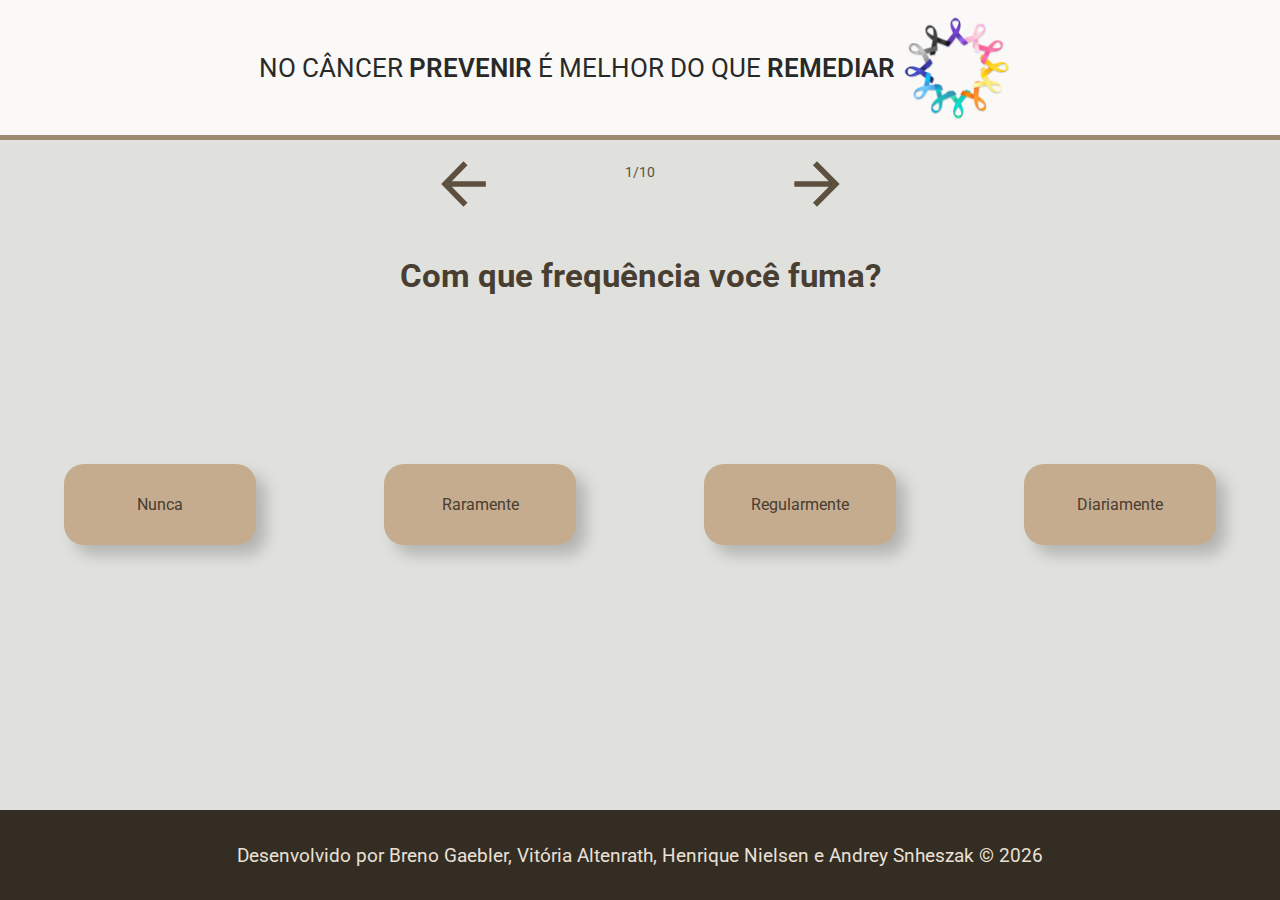
==== quiz.html @ 0c9bd2ad "Oi" ====
<!DOCTYPE html>
<html lang="pt-br">
<head>
    <meta charset="UTF-8">
    <meta name="viewport" content="width=device-width, initial-scale=1.0">
    <title>Quiz</title>

    <link rel="preconnect" href="https://fonts.googleapis.com">
    <link rel="preconnect" href="https://fonts.gstatic.com" crossorigin>
    <link href="https://fonts.googleapis.com/css2?family=Roboto:ital,wght@0,100;0,300;0,400;0,500;0,700;0,900;1,100;1,300;1,400;1,500;1,700;1,900&display=swap" rel="stylesheet">

    <link rel="stylesheet" href="css/quiz.css">
</head>
<body>
    <header>
        <p>NO CÂNCER <span>PREVENIR</span> É MELHOR DO QUE <span>REMEDIAR</span></p>
        <img src="images/Logo.jpg" alt="Fitas da consiência">
    </header>

    <div class="content">
        <div class="arrows">
            <div class="left-arrow">
                <img src="images/arrow_back_24dp_EAE0D5_FILL0_wght400_GRAD0_opsz24.svg" alt="Seta para esquerda">
            </div>
            <div class="question">
                <p id="question">1/12</p>
            </div>
            <div class="right-arrow">
                <img src="images/arrow_forward_24dp_EAE0D5_FILL0_wght400_GRAD0_opsz24.svg" alt="Seta para direita">
            </div>
        </div>

        <div class="title">
            <h1>Pergunta</h1>
        </div>

        <div class="answer">
            <div class="check"><img src="images/done_outline_24dp_EAE0D5_FILL0_wght400_GRAD0_opsz24.svg" alt="Certo"><p id="first">1</p></div>
            <div class="check"><img src="images/done_outline_24dp_EAE0D5_FILL0_wght400_GRAD0_opsz24.svg" alt="Certo"><p id="second">2</p></div>
            <div class="check"><img src="images/done_outline_24dp_EAE0D5_FILL0_wght400_GRAD0_opsz24.svg" alt="Certo"><p id="third">3</p></div>
            <div class="check"><img src="images/done_outline_24dp_EAE0D5_FILL0_wght400_GRAD0_opsz24.svg" alt="Certo"><p id="fourth">4</p></div>
        </div>
    </div>

    <footer>
        <p>Desenvolvido por Breno Gaebler, Vitória Altenrath, Henrique Nielsen e Andrey Snheszak © <span id="year"></span></p>
    </footer>
    <script src="js/quiz.js"></script>
</body>
</html>
---- css/quiz.css ----
body{
    margin: 0;
    display: grid;
    grid-template-rows: 15vh 75vh 10vh;
}

header{
    height: 100%;
    width: 100%;
    display: flex;
    align-items: center;
    justify-content: center;
    background-color: #faf9f7;
    grid-row: 1 / 2;
}
header p{
    font-family: "Roboto", sans-serif;
    font-weight: 400;
    font-size: 2vw;
    color: #292929;
}

header p span{
    font-weight: 600;
}

header img{
    height: 14vh;
    width: auto;
}

.content{
    grid-row: 2 / 3;
    height: 100%;
    width: 100%;
    background-color: #e0e1dd;
    border-top-color: #9e8a72;
    border-top-width: 5px;
    border-top-style: solid;
    display: grid;
    grid-template-rows: 1fr 2fr 3fr 4fr;
}

.arrows{
    grid-row: 1 / 2;
    height: 100%;
    width: 100%;
    display: flex;
    justify-content: center;
    align-items: center;
    color: #5e503f;
    font-family: "Roboto", sans-serif;
    gap: 10vw;
    margin-top: 10px;
}

.left-arrow, .right-arrow{
    height: 100%;
    transition: background-color 0.5s ease;
    border-radius: 50%;
}

.left-arrow img, .right-arrow img{
    height: 100%;
}

.left-arrow:hover, .right-arrow:hover{
    background-color: #c6ac8f;
    cursor: pointer;
}

.question{
    height: 100%;
    font-size: 1.1vw;
}

.title{
    grid-row: 2 / 3;
    font-family: "Roboto", sans-serif;
    color: #483e31;
    height: 100%;
    width: 100%;
    display: flex;
    align-items: center;
    justify-content: center;
    font-size: 1.3vw;
}

.answer{
    grid-row: 3 / 4;
    height: 100%;
    width: 100%;
    display: flex;
    align-items: flex-end;
    justify-content: space-around;
}

.answer div{
    height: 40%;
    width: 15%;
    background-color: #c6ac8f;
    border-radius: 20px;
    font-family: "Roboto", sans-serif;
    color: #483e31;
    display: flex;
    justify-content: center;
    align-items: center;
    box-shadow: 10px 10px 15px rgba(0, 0, 0, 0.2);
    transition: background-color 0.5s ease, transform 0.5s ease;
    transform: scale(1);
}

.answer div:hover{
    cursor: pointer;
    transform: scale(1.1);
    background-color: #9c8871;
}

footer{
    grid-row: 3 / 4;
    height: 100%;
    width: 100%;
    background-color: #342d23;
    color: #eae0d5;
    font-family: "Roboto", sans-serif;
    font-size: 1.5vw;
    display: flex;
    justify-content: center;
    align-items: center;
}

.check img{
    height: 3vh;
    visibility: hidden;
}

.show img{
    visibility: visible;
}

.check p{
    margin-right: 3vh;
}
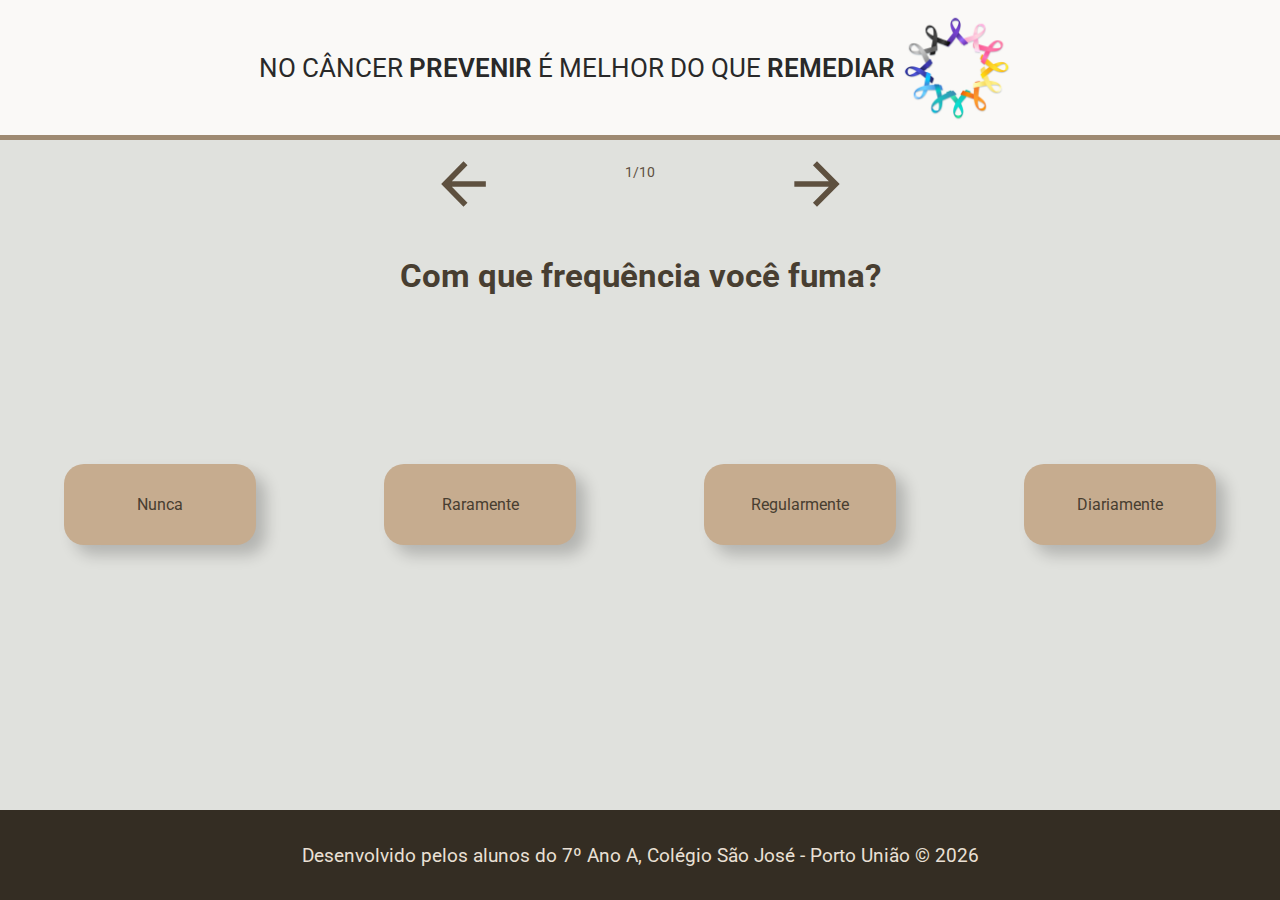
==== commit 13f1a7c1: "Final version" ====
--- a/quiz.html
+++ b/quiz.html
@@ -19,13 +19,13 @@
 
     <div class="content">
         <div class="arrows">
-            <div class="left-arrow">
+            <div class="touch left-arrow">
                 <img src="images/arrow_back_24dp_EAE0D5_FILL0_wght400_GRAD0_opsz24.svg" alt="Seta para esquerda">
             </div>
             <div class="question">
                 <p id="question">1/12</p>
             </div>
-            <div class="right-arrow">
+            <div class="touch right-arrow">
                 <img src="images/arrow_forward_24dp_EAE0D5_FILL0_wght400_GRAD0_opsz24.svg" alt="Seta para direita">
             </div>
         </div>
@@ -35,16 +35,30 @@
         </div>
 
         <div class="answer">
-            <div class="check"><img src="images/done_outline_24dp_EAE0D5_FILL0_wght400_GRAD0_opsz24.svg" alt="Certo"><p id="first">1</p></div>
-            <div class="check"><img src="images/done_outline_24dp_EAE0D5_FILL0_wght400_GRAD0_opsz24.svg" alt="Certo"><p id="second">2</p></div>
-            <div class="check"><img src="images/done_outline_24dp_EAE0D5_FILL0_wght400_GRAD0_opsz24.svg" alt="Certo"><p id="third">3</p></div>
-            <div class="check"><img src="images/done_outline_24dp_EAE0D5_FILL0_wght400_GRAD0_opsz24.svg" alt="Certo"><p id="fourth">4</p></div>
+            <div class="touch check"><img src="images/done_outline_24dp_EAE0D5_FILL0_wght400_GRAD0_opsz24.svg" alt="Certo"><p id="first">1</p></div>
+            <div class="touch check"><img src="images/done_outline_24dp_EAE0D5_FILL0_wght400_GRAD0_opsz24.svg" alt="Certo"><p id="second">2</p></div>
+            <div class="touch check"><img src="images/done_outline_24dp_EAE0D5_FILL0_wght400_GRAD0_opsz24.svg" alt="Certo"><p id="third">3</p></div>
+            <div class="touch check"><img src="images/done_outline_24dp_EAE0D5_FILL0_wght400_GRAD0_opsz24.svg" alt="Certo"><p id="fourth">4</p></div>
+        </div>
+
+        <div class="send-button hidden">
+            <div class="button hidden">
+                <p class="hidden">Enviar</p>
+            </div>
         </div>
     </div>
 
     <footer>
-        <p>Desenvolvido por Breno Gaebler, Vitória Altenrath, Henrique Nielsen e Andrey Snheszak © <span id="year"></span></p>
+        <p> Desenvolvido pelos alunos do 7º Ano A, Colégio São José - Porto União © <span id="year"></span></p>
     </footer>
+
+    <div class="results none">
+        <div id="h1"><h1 class="percentage">Você tem <span id="percentage"></span>% de chance de desenvolver câncer. <span id="phrase"></span></h1></div>
+        <div class="options">
+            <div class="retry"><a href="quiz.html"><img src="images/undo_24dp_342D23_FILL0_wght400_GRAD0_opsz24.svg" alt="Refazer"><p>Refazer</p></a></div>
+            <div class="home"><a href="index.html"><img src="images/home_24dp_342D23_FILL0_wght400_GRAD0_opsz24.svg" alt="Casa"><p>Página inicial</p></a></div>
+        </div>
+    </div>
     <script src="js/quiz.js"></script>
 </body>
 </html>--- a/css/quiz.css
+++ b/css/quiz.css
@@ -2,6 +2,7 @@
     margin: 0;
     display: grid;
     grid-template-rows: 15vh 75vh 10vh;
+    overflow-x: hidden;
 }
 
 header{
@@ -64,7 +65,7 @@
     height: 100%;
 }
 
-.left-arrow:hover, .right-arrow:hover{
+.arrows .touch:hover{
     background-color: #c6ac8f;
     cursor: pointer;
 }
@@ -94,6 +95,104 @@
     align-items: flex-end;
     justify-content: space-around;
 }
+
+.hidden{
+    visibility: hidden;
+}
+
+.send-button{
+    grid-row: 4 / 5;
+    width: 100%;
+    height: 100%;
+    display: flex;
+    justify-content: center;
+    align-items: center;
+    font-family: "Roboto", sans-serif;
+}
+
+.results{
+    grid-row: 2 / 3;
+    height: 100%;
+    width: 100%;
+    background-color: #e0e1dd;
+    border-top-color: #9e8a72;
+    border-top-width: 5px;
+    border-top-style: solid;
+    display: flex;
+    justify-content: center;
+    align-items: center;
+    flex-direction: column;
+}
+
+.results h1{
+    font-family: "Roboto", sans-serif;
+    color: #342d23;
+    font-size: 2.3vw;
+}
+
+.options{
+    width: 100%;
+    display: flex;
+    justify-content: center;
+    gap: 10vw;
+}
+
+.retry, .home{
+    font-family: "Roboto", sans-serif;
+    width: 20%;
+    height: 100%;
+    background-color: #eae0d5;
+    border-radius: 20px;
+    box-shadow: 10px 10px 15px rgba(0, 0, 0, 0.2);
+    transition: transform 0.5s ease;
+    transform: scale(1);
+}
+
+.home:hover ,.retry:hover{
+    cursor: pointer;
+    transform: scale(1.1);
+}
+
+a{
+    text-decoration: none;
+    color: #342d23;
+    display: flex;
+    align-items: center;
+    justify-content: center;
+}
+
+#h1{
+    width: 100%;
+    display: flex;
+    justify-content: center;
+    text-align: center;
+}
+
+.none{
+    display: none;
+}
+
+.send-button .button{
+    background-color: #eae0d5;
+    color: #5e503f;
+    height: 25%;
+    width: 15%;
+    display: flex;
+    justify-content: center;
+    align-items: center;
+    border-radius: 20px;
+    border: #483e31 3px solid;
+    box-shadow: 10px 10px 15px rgba(0, 0, 0, 0.2);
+    transition: background-color 0.5s ease, transform 0.5s ease;
+    transform: scale(1);
+}
+
+.button:hover{
+    cursor: pointer;
+    transform: scale(1.1);
+    background-color: #eae0d5;
+}
+
 
 .answer div{
     height: 40%;
@@ -106,14 +205,13 @@
     justify-content: center;
     align-items: center;
     box-shadow: 10px 10px 15px rgba(0, 0, 0, 0.2);
-    transition: background-color 0.5s ease, transform 0.5s ease;
+    transition: transform 0.5s ease;
     transform: scale(1);
 }
 
-.answer div:hover{
+.answer .touch:hover{
     cursor: pointer;
     transform: scale(1.1);
-    background-color: #9c8871;
 }
 
 footer{
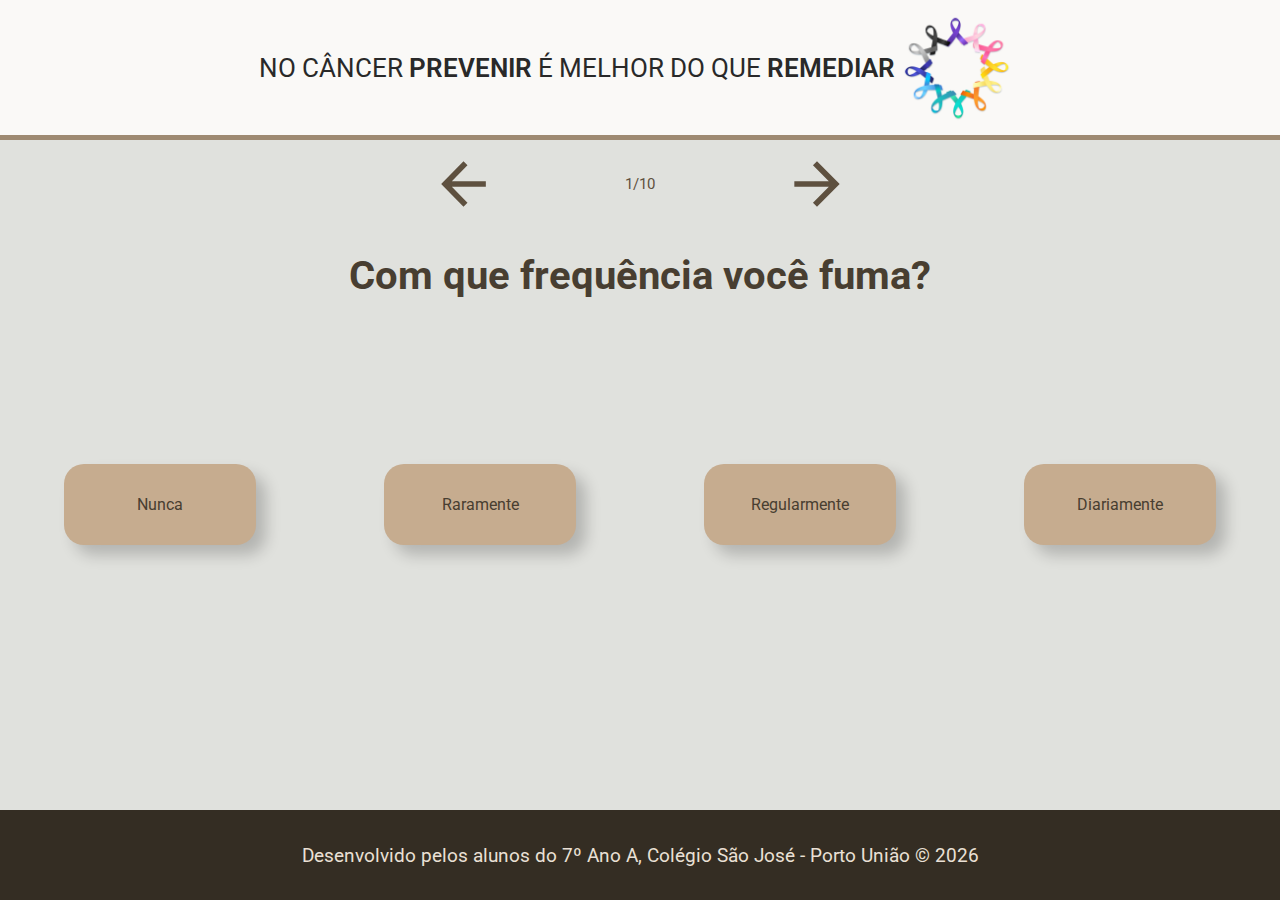
==== commit ae0afeab: "teste" ====
--- a/quiz.html
+++ b/quiz.html
@@ -2,7 +2,7 @@
 <html lang="pt-br">
 <head>
     <meta charset="UTF-8">
-    <meta name="viewport" content="width=device-width, initial-scale=1.0">
+    <meta name="viewport" content="width=device-width, initial-scale=1, maximum-scale=1, user-scalable=no">
     <title>Quiz</title>
 
     <link rel="preconnect" href="https://fonts.googleapis.com">
@@ -35,15 +35,18 @@
         </div>
 
         <div class="answer">
-            <div class="touch check"><img src="images/done_outline_24dp_EAE0D5_FILL0_wght400_GRAD0_opsz24.svg" alt="Certo"><p id="first">1</p></div>
-            <div class="touch check"><img src="images/done_outline_24dp_EAE0D5_FILL0_wght400_GRAD0_opsz24.svg" alt="Certo"><p id="second">2</p></div>
-            <div class="touch check"><img src="images/done_outline_24dp_EAE0D5_FILL0_wght400_GRAD0_opsz24.svg" alt="Certo"><p id="third">3</p></div>
-            <div class="touch check"><img src="images/done_outline_24dp_EAE0D5_FILL0_wght400_GRAD0_opsz24.svg" alt="Certo"><p id="fourth">4</p></div>
+            <div class="touch check first"><img src="images/done_outline_24dp_EAE0D5_FILL0_wght400_GRAD0_opsz24.svg" alt="Certo"><p id="first">1</p></div>
+            <div class="touch check second"><img src="images/done_outline_24dp_EAE0D5_FILL0_wght400_GRAD0_opsz24.svg" alt="Certo"><p id="second">2</p></div>
+            <div class="touch check third"><img src="images/done_outline_24dp_EAE0D5_FILL0_wght400_GRAD0_opsz24.svg" alt="Certo"><p id="third">3</p></div>
+            <div class="touch check fourth"><img src="images/done_outline_24dp_EAE0D5_FILL0_wght400_GRAD0_opsz24.svg" alt="Certo"><p id="fourth">4</p></div>
         </div>
 
         <div class="send-button hidden">
             <div class="button hidden">
                 <p class="hidden">Enviar</p>
+            </div>
+            <div id="advice-text" class="not-visible">
+                <p>Você precisa responder todas as questões antes de enviar!</p>
             </div>
         </div>
     </div>
--- a/css/quiz.css
+++ b/css/quiz.css
@@ -14,6 +14,11 @@
     background-color: #faf9f7;
     grid-row: 1 / 2;
 }
+
+.answer p{
+    text-align: center;
+}
+
 header p{
     font-family: "Roboto", sans-serif;
     font-weight: 400;
@@ -72,7 +77,10 @@
 
 .question{
     height: 100%;
-    font-size: 1.1vw;
+    font-size: 15px;
+    display: flex;
+    justify-content: center;
+    align-items: center;
 }
 
 .title{
@@ -84,7 +92,8 @@
     display: flex;
     align-items: center;
     justify-content: center;
-    font-size: 1.3vw;
+    font-size: 20px;
+    text-align: center;
 }
 
 .answer{
@@ -172,11 +181,20 @@
     display: none;
 }
 
+.send-button{
+    display: flex;
+    flex-direction: column;
+}
+
+#advice-text p{
+    color: #780000;
+}
+
 .send-button .button{
     background-color: #eae0d5;
     color: #5e503f;
     height: 25%;
-    width: 15%;
+    width: 17vw;
     display: flex;
     justify-content: center;
     align-items: center;
@@ -238,4 +256,71 @@
 
 .check p{
     margin-right: 3vh;
-}+}
+
+.not-visible{
+    visibility: hidden;
+}
+
+.text-visible{
+    visibility: visible;
+}
+
+@media (min-width: 1500px) {
+    .question p{
+        font-size: 20px;
+    }
+}
+
+@media (max-width: 1200px){
+    .title{
+        font-size: 2.3vw;
+    }
+}
+
+@media (max-width: 900px){
+    .answer{
+        display: grid;
+        grid-template-columns: 1fr 1fr;
+        grid-template-rows: 1fr 1fr;
+        place-items: center;
+    }
+
+    .first{
+        grid-row: 1 / 2;
+        grid-column: 1 / 2;
+    }
+
+    .second{
+        grid-row: 1 / 2;
+        grid-column: 2 / 3;
+    }
+
+    .third{
+        grid-row: 2 / 3;
+        grid-column: 1 / 2;
+    }
+
+    .fourth{
+        grid-row: 2 / 3;
+        grid-column: 2 / 3;
+    }
+
+    .answer div{
+        width: 75%;
+        height: 90%;
+        text-align: center;
+    }
+
+    .send-button .button{
+        width: 30vw;
+    }
+
+    header img{
+        display: none;
+    }
+
+    header p{
+        font-size: 18px;
+    }
+}
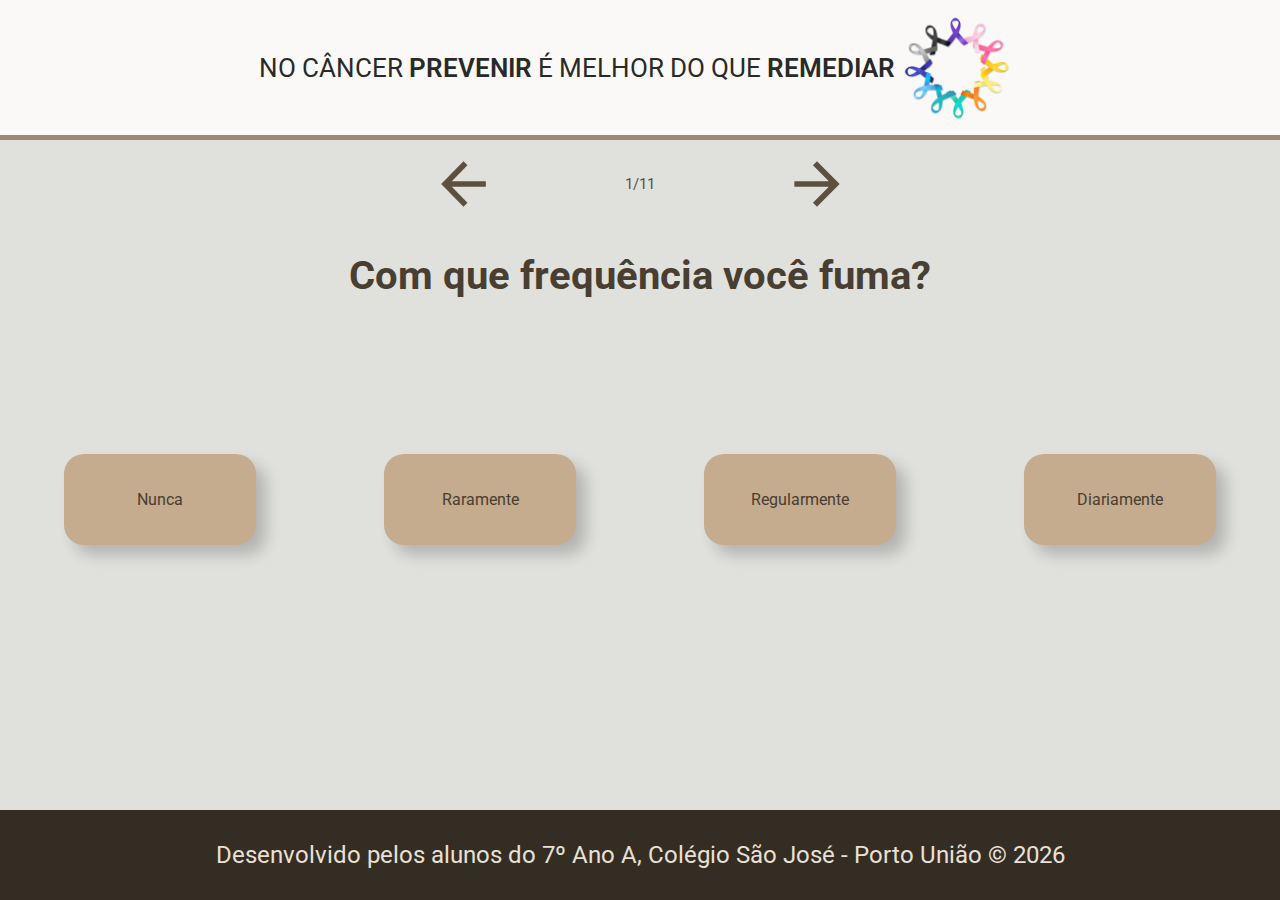
==== commit 93dc208c: "test" ====
--- a/quiz.html
+++ b/quiz.html
@@ -59,7 +59,7 @@
         <div id="h1"><h1 class="percentage">Você tem <span id="percentage"></span>% de chance de desenvolver câncer. <span id="phrase"></span></h1></div>
         <div class="options">
             <div class="retry"><a href="quiz.html"><img src="images/undo_24dp_342D23_FILL0_wght400_GRAD0_opsz24.svg" alt="Refazer"><p>Refazer</p></a></div>
-            <div class="home"><a href="index.html"><img src="images/home_24dp_342D23_FILL0_wght400_GRAD0_opsz24.svg" alt="Casa"><p>Página inicial</p></a></div>
+            <div class="home"><a href="index.html"><img src="images/home_24dp_342D23_FILL0_wght400_GRAD0_opsz24.svg" alt="Casa"><p>Veja informações sobre o câncer</p></a></div>
         </div>
     </div>
     <script src="js/quiz.js"></script>
--- a/css/quiz.css
+++ b/css/quiz.css
@@ -128,7 +128,7 @@
     border-top-width: 5px;
     border-top-style: solid;
     display: flex;
-    justify-content: center;
+    justify-content: space-between;
     align-items: center;
     flex-direction: column;
 }
@@ -136,7 +136,7 @@
 .results h1{
     font-family: "Roboto", sans-serif;
     color: #342d23;
-    font-size: 2.3vw;
+    font-size: 37px;
 }
 
 .options{
@@ -144,6 +144,13 @@
     display: flex;
     justify-content: center;
     gap: 10vw;
+    margin-bottom: 10vh;
+    text-align: center;
+}
+
+.answer div{
+    height: 45% !important;
+    min-height: 45%;
 }
 
 .retry, .home{
@@ -155,6 +162,7 @@
     box-shadow: 10px 10px 15px rgba(0, 0, 0, 0.2);
     transition: transform 0.5s ease;
     transform: scale(1);
+    border: 2px solid #5e503f;
 }
 
 .home:hover ,.retry:hover{
@@ -163,18 +171,24 @@
 }
 
 a{
+    width: 100%;
+    height: 10vh;
     text-decoration: none;
     color: #342d23;
     display: flex;
     align-items: center;
     justify-content: center;
-}
+    font-size: 20px;
+}
+
+
 
 #h1{
     width: 100%;
     display: flex;
     justify-content: center;
     text-align: center;
+    margin-top: 20px;
 }
 
 .none{
@@ -188,6 +202,7 @@
 
 #advice-text p{
     color: #780000;
+    text-align: center;
 }
 
 .send-button .button{
@@ -239,10 +254,11 @@
     background-color: #342d23;
     color: #eae0d5;
     font-family: "Roboto", sans-serif;
-    font-size: 1.5vw;
-    display: flex;
-    justify-content: center;
-    align-items: center;
+    font-size: 1.5rem;
+    display: flex;
+    justify-content: center;
+    align-items: center;
+    text-align: center;
 }
 
 .check img{
@@ -269,6 +285,44 @@
 @media (min-width: 1500px) {
     .question p{
         font-size: 20px;
+    }
+}
+
+@media (max-width: 800px){
+    .results h1{
+        font-size: 5vw;
+    }
+}
+
+@media (max-width: 460px){
+    .results h1{
+        font-size: 6vw;
+    }
+}
+
+@media (max-width: 850px){
+    a p{
+        font-size: 3.5vw;
+    }
+
+    .options div{
+        width: 30vw;
+    }
+}
+
+@media (max-width: 400px){
+    .options{
+        flex-direction: column;
+        width: 100%;
+        align-items: center;
+        margin-bottom: 5vh;
+    }
+
+    .options div{
+        width: 50vw;
+        height: 8vh;
+        display: flex;
+        align-items: center;
     }
 }
 
@@ -308,12 +362,13 @@
 
     .answer div{
         width: 75%;
-        height: 90%;
+        height: 80% !important;
         text-align: center;
     }
 
     .send-button .button{
-        width: 30vw;
+        width: 50%;
+        height: 30%;
     }
 
     header img{
@@ -321,6 +376,31 @@
     }
 
     header p{
-        font-size: 18px;
-    }
-}
+        font-size: 25px;
+        text-align: center;
+    }
+
+    .content{
+        grid-template-rows: 1fr 2fr 4fr 3fr;
+    }
+}
+
+@media (max-width: 525px){
+    header p{
+        font-size: 4.6vw;
+    }
+
+    footer p{
+        font-size: 3.4vw;
+    }
+
+    body{
+        grid-template-rows: 15vh 75vh 15vh;
+    }
+}
+
+@media (max-width: 870px) and (min-width: 526px){
+    footer p{
+        font-size: 2.7vw;
+    }
+}
